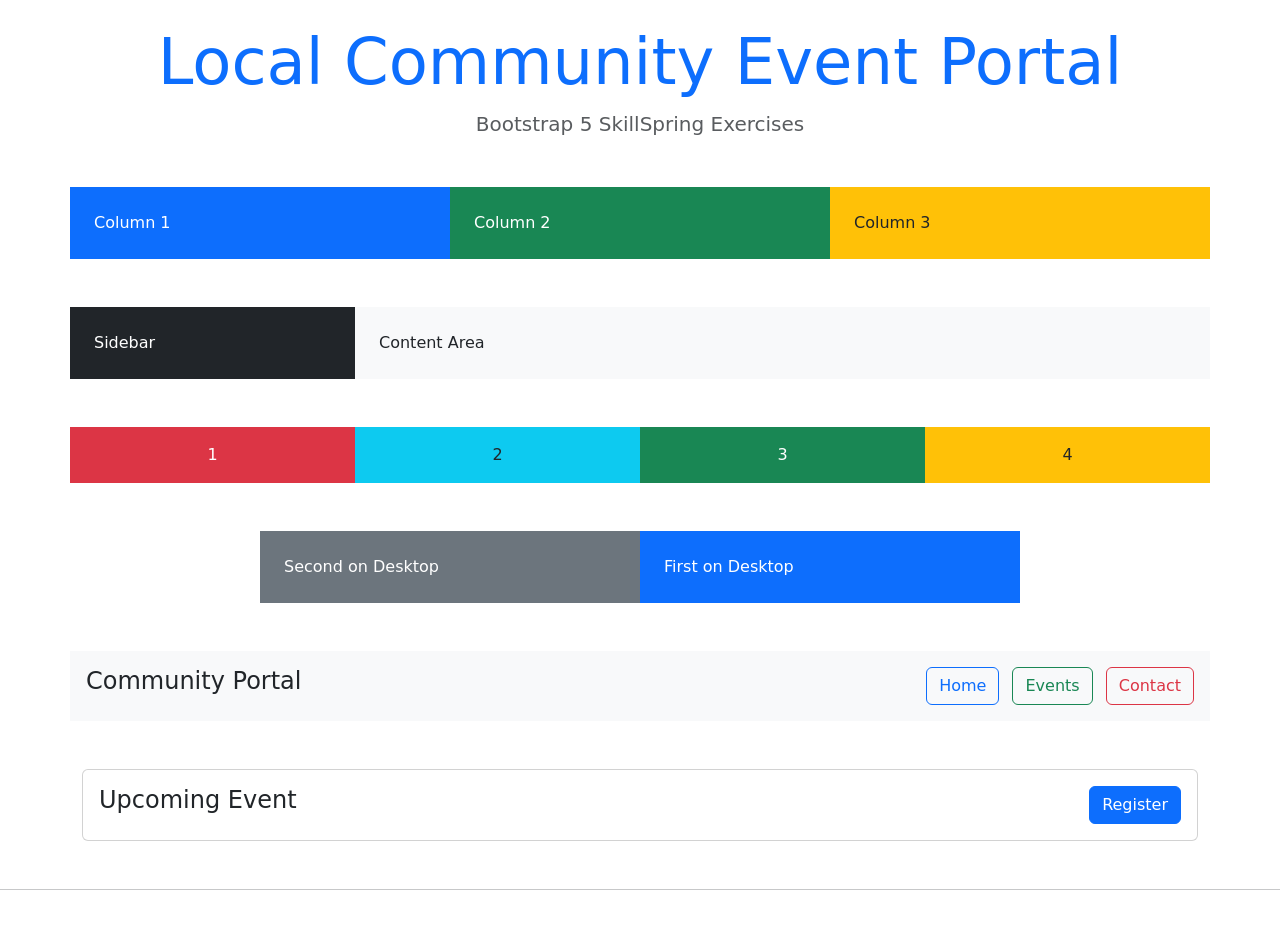
==== M1 Bootstrap5/index.html @ d45ac6c2 "index P1" ====
<!DOCTYPE html>
<html lang="en">

<head>

    <meta charset="UTF-8">
    <meta name="viewport" content="width=device-width, initial-scale=1">

    <title>Bootstrap 5 Exercises</title>

    <!-- Bootstrap CSS CDN -->
    <link href="https://cdn.jsdelivr.net/npm/bootstrap@5.3.7/dist/css/bootstrap.min.css" rel="stylesheet">

    <!-- Bootstrap Icons -->
    <link rel="stylesheet"
    href="https://cdn.jsdelivr.net/npm/bootstrap-icons@1.11.3/font/bootstrap-icons.min.css">

    <link rel="stylesheet" href="style.css">

</head>

<body>

<div class="container mt-4">

<h1 class="display-3 text-center text-primary">
Local Community Event Portal
</h1>

<p class="lead text-center text-muted">
Bootstrap 5 SkillSpring Exercises
</p>

</div>

<!-- ===========================
Exercise 3
=========================== -->

<div class="container mt-5">

<div class="row">

<div class="col-12 col-md-6 col-lg-4 bg-primary text-white p-4">

Column 1

</div>

<div class="col-12 col-md-6 col-lg-4 bg-success text-white p-4">

Column 2

</div>

<div class="col-12 col-lg-4 bg-warning p-4">

Column 3

</div>

</div>

</div>

<!-- ===========================
Exercise 4
=========================== -->

<div class="container mt-5">

<div class="row">

<div class="col-md-3 bg-dark text-white p-4">

Sidebar

</div>

<div class="col-md-9 bg-light p-4">

Content Area

</div>

</div>

</div>

<div class="container mt-5">

<div class="row text-center">

<div class="col-sm-3 bg-danger text-white p-3">
1
</div>

<div class="col-sm-3 bg-info p-3">
2
</div>

<div class="col-sm-3 bg-success text-white p-3">
3
</div>

<div class="col-sm-3 bg-warning p-3">
4
</div>

</div>

</div>

<!-- ===========================
Exercise 5
=========================== -->

<div class="container mt-5">

<div class="row justify-content-center align-items-center">

<div class="col-md-4 order-md-2 bg-primary text-white p-4">

First on Desktop

</div>

<div class="col-md-4 order-md-1 bg-secondary text-white p-4">

Second on Desktop

</div>

</div>

</div>

<!-- ===========================
Exercise 6
=========================== -->

<nav class="container d-flex flex-column flex-md-row justify-content-between align-items-center bg-light p-3 mt-5">

<h4>Community Portal</h4>

<div>

<a href="#" class="btn btn-outline-primary me-2">

Home

</a>

<a href="#" class="btn btn-outline-success me-2">

Events

</a>

<a href="#" class="btn btn-outline-danger">

Contact

</a>

</div>

</nav>

<div class="container mt-5">

<div class="card">

<div class="card-body d-flex justify-content-between align-items-center">

<h4>Upcoming Event</h4>

<button class="btn btn-primary">

Register

</button>

</div>

</div>

</div>

<hr class="my-5">
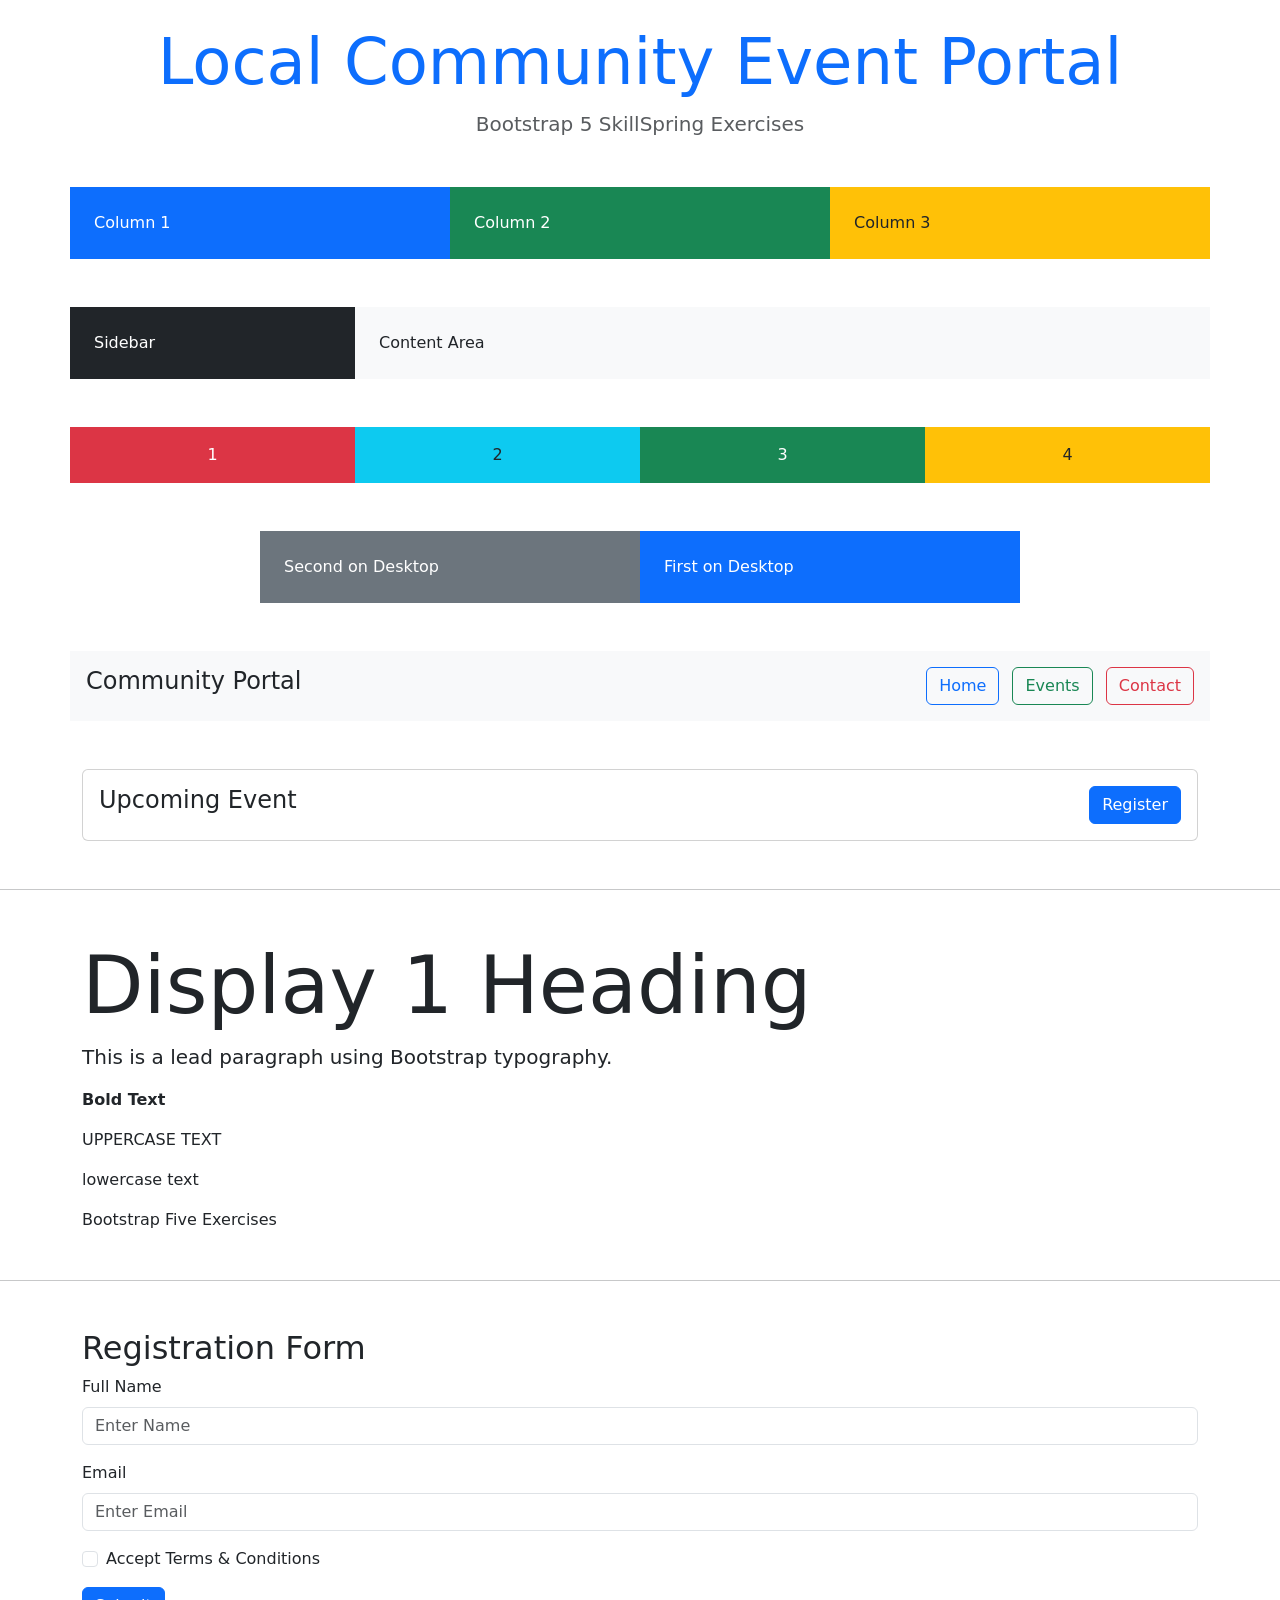
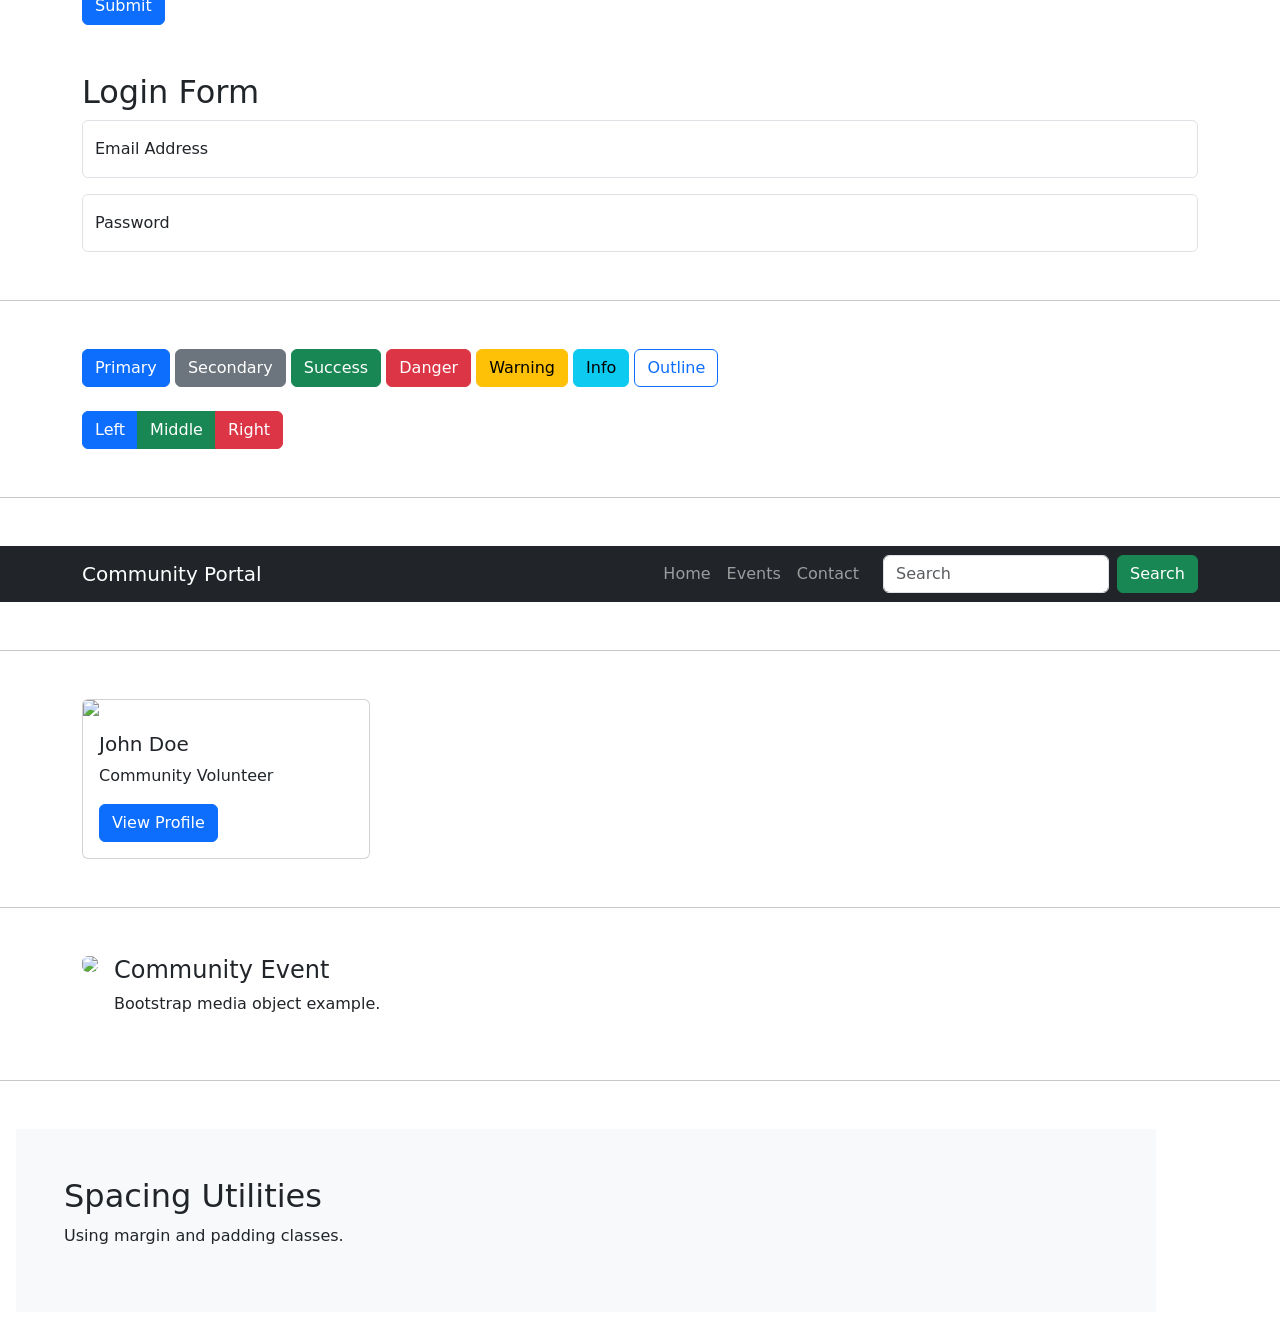
==== commit e84fb78a: "Index P2" ====
--- a/M1 Bootstrap5/index.html
+++ b/M1 Bootstrap5/index.html
@@ -187,4 +187,349 @@
 
 </div>
 
-<hr class="my-5">+<hr class="my-5">
+
+<!-- ===========================
+Exercise 7 - Typography
+=========================== -->
+
+<div class="container mt-5">
+
+    <h1 class="display-1">Display 1 Heading</h1>
+
+    <p class="lead">
+        This is a lead paragraph using Bootstrap typography.
+    </p>
+
+    <p class="fw-bold">Bold Text</p>
+
+    <p class="text-uppercase">uppercase text</p>
+
+    <p class="text-lowercase">LOWERCASE TEXT</p>
+
+    <p class="text-capitalize">bootstrap five exercises</p>
+
+</div>
+
+<hr class="my-5">
+
+<!-- ===========================
+Exercise 8 - Forms
+=========================== -->
+
+<div class="container">
+
+    <h2>Registration Form</h2>
+
+    <form>
+
+        <div class="mb-3">
+
+            <label class="form-label">Full Name</label>
+
+            <input
+            type="text"
+            class="form-control"
+            placeholder="Enter Name">
+
+        </div>
+
+        <div class="mb-3">
+
+            <label class="form-label">Email</label>
+
+            <input
+            type="email"
+            class="form-control"
+            placeholder="Enter Email">
+
+        </div>
+
+        <div class="form-check mb-3">
+
+            <input
+            class="form-check-input"
+            type="checkbox">
+
+            <label class="form-check-label">
+
+                Accept Terms & Conditions
+
+            </label>
+
+        </div>
+
+        <button class="btn btn-primary">
+
+            Submit
+
+        </button>
+
+    </form>
+
+</div>
+
+<div class="container mt-5">
+
+    <h2>Login Form</h2>
+
+    <div class="form-floating mb-3">
+
+        <input
+        type="email"
+        class="form-control"
+        id="email"
+        placeholder="Email">
+
+        <label for="email">
+
+            Email Address
+
+        </label>
+
+    </div>
+
+    <div class="form-floating">
+
+        <input
+        type="password"
+        class="form-control"
+        id="password"
+        placeholder="Password">
+
+        <label for="password">
+
+            Password
+
+        </label>
+
+    </div>
+
+</div>
+
+<hr class="my-5">
+
+<!-- ===========================
+Exercise 9 - Buttons
+=========================== -->
+
+<div class="container">
+
+    <button class="btn btn-primary">Primary</button>
+
+    <button class="btn btn-secondary">Secondary</button>
+
+    <button class="btn btn-success">Success</button>
+
+    <button class="btn btn-danger">Danger</button>
+
+    <button class="btn btn-warning">Warning</button>
+
+    <button class="btn btn-info">Info</button>
+
+    <button class="btn btn-outline-primary">Outline</button>
+
+</div>
+
+<div class="container mt-4">
+
+    <div class="btn-group">
+
+        <button class="btn btn-primary">
+
+            Left
+
+        </button>
+
+        <button class="btn btn-success">
+
+            Middle
+
+        </button>
+
+        <button class="btn btn-danger">
+
+            Right
+
+        </button>
+
+    </div>
+
+</div>
+
+<hr class="my-5">
+
+<!-- ===========================
+Exercise 10 - Navbar
+=========================== -->
+
+<nav class="navbar navbar-expand-lg navbar-dark bg-dark">
+
+<div class="container">
+
+<a class="navbar-brand" href="#">
+
+Community Portal
+
+</a>
+
+<button
+class="navbar-toggler"
+type="button"
+data-bs-toggle="collapse"
+data-bs-target="#menu">
+
+<span class="navbar-toggler-icon"></span>
+
+</button>
+
+<div
+class="collapse navbar-collapse"
+id="menu">
+
+<ul class="navbar-nav ms-auto">
+
+<li class="nav-item">
+
+<a class="nav-link" href="#">
+
+Home
+
+</a>
+
+</li>
+
+<li class="nav-item">
+
+<a class="nav-link" href="#">
+
+Events
+
+</a>
+
+</li>
+
+<li class="nav-item">
+
+<a class="nav-link" href="#">
+
+Contact
+
+</a>
+
+</li>
+
+</ul>
+
+<form class="d-flex ms-3">
+
+<input
+class="form-control me-2"
+type="search"
+placeholder="Search">
+
+<button class="btn btn-success">
+
+Search
+
+</button>
+
+</form>
+
+</div>
+
+</div>
+
+</nav>
+
+<hr class="my-5">
+
+<!-- ===========================
+Exercise 11 - Cards
+=========================== -->
+
+<div class="container">
+
+<div class="card" style="width:18rem;">
+
+<img
+src="https://picsum.photos/300"
+class="card-img-top">
+
+<div class="card-body">
+
+<h5 class="card-title">
+
+John Doe
+
+</h5>
+
+<p class="card-text">
+
+Community Volunteer
+
+</p>
+
+<a href="#" class="btn btn-primary">
+
+View Profile
+
+</a>
+
+</div>
+
+</div>
+
+</div>
+
+<hr class="my-5">
+
+<!-- ===========================
+Exercise 11.2 - Media Object
+=========================== -->
+
+<div class="container">
+
+<div class="d-flex align-items-start">
+
+<img
+src="https://picsum.photos/120"
+class="rounded me-3">
+
+<div>
+
+<h4>Community Event</h4>
+
+<p>
+
+Bootstrap media object example.
+
+</p>
+
+</div>
+
+</div>
+
+</div>
+
+<hr class="my-5">
+
+<!-- ===========================
+Exercise 12 - Spacing Utilities
+=========================== -->
+
+<div class="container bg-light m-3 p-5">
+
+<h2>
+
+Spacing Utilities
+
+</h2>
+
+<p>
+
+Using margin and padding classes.
+
+</p>
+
+</div>
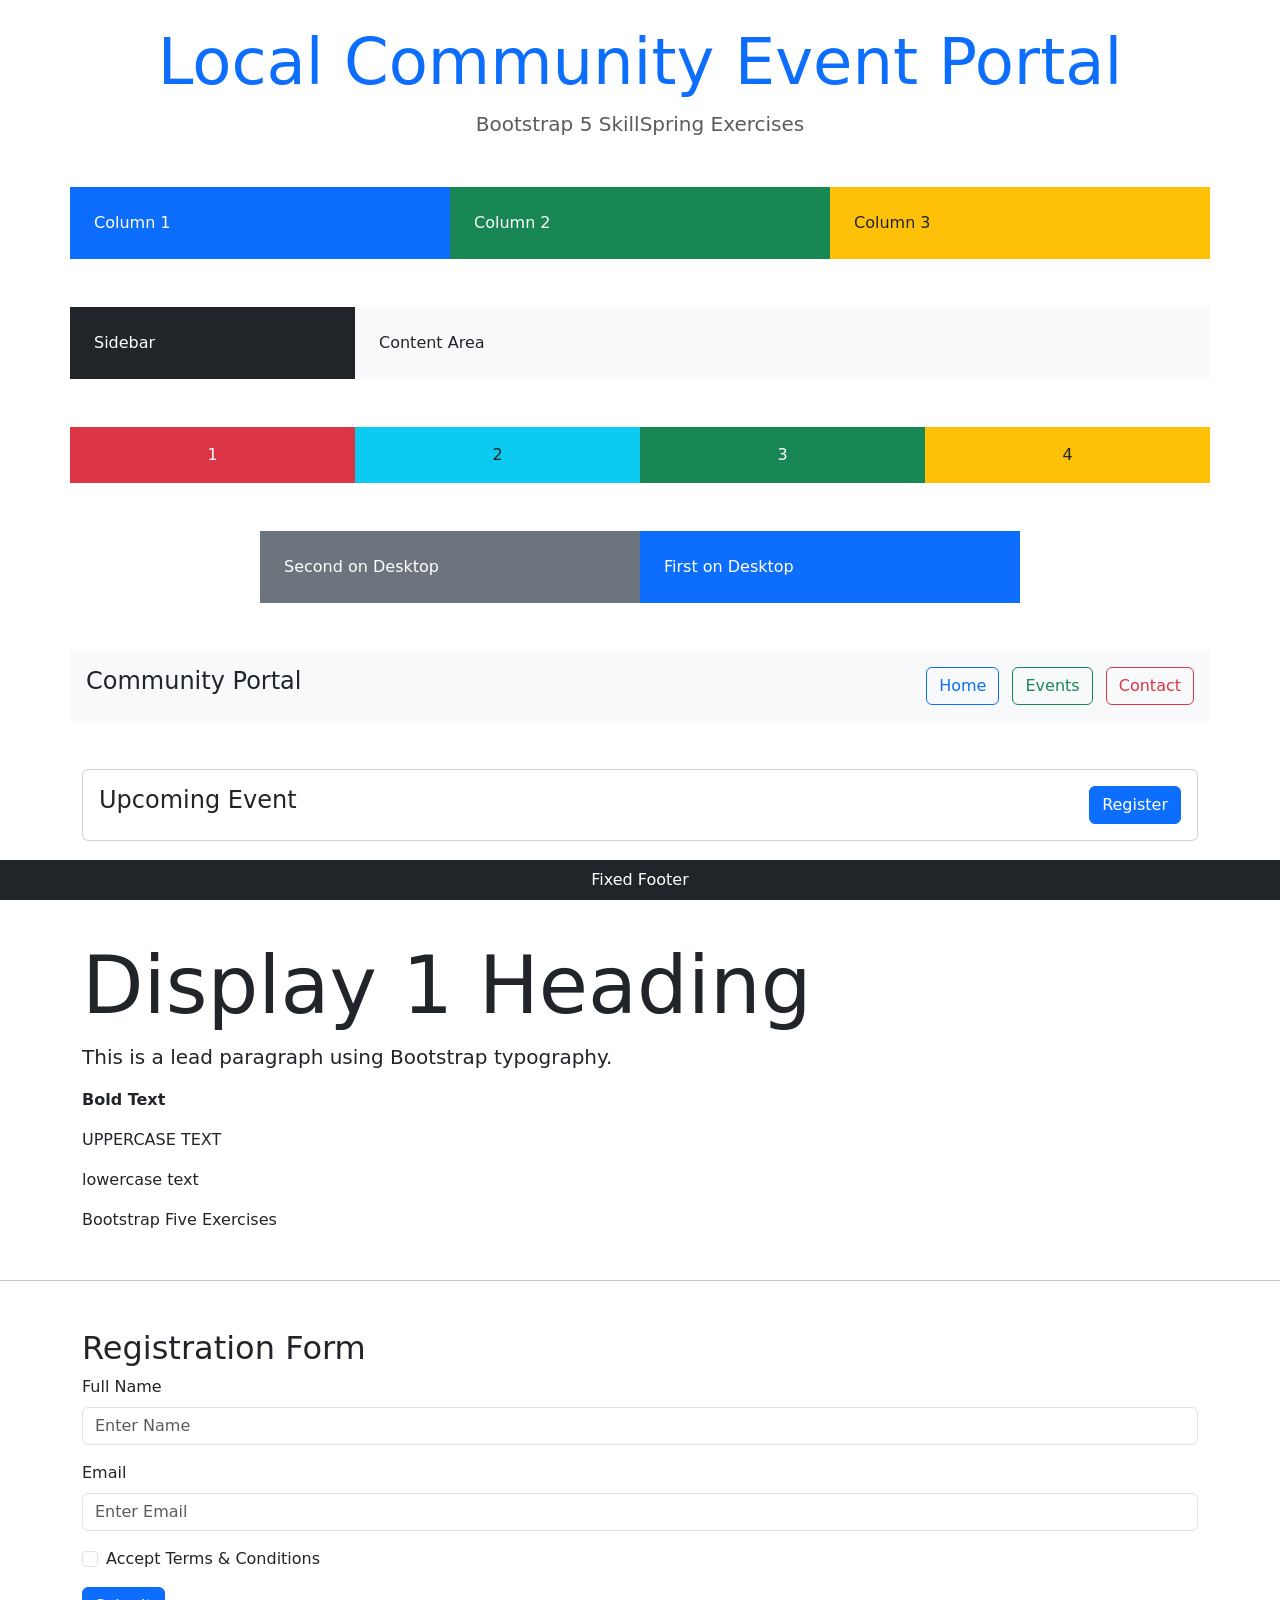
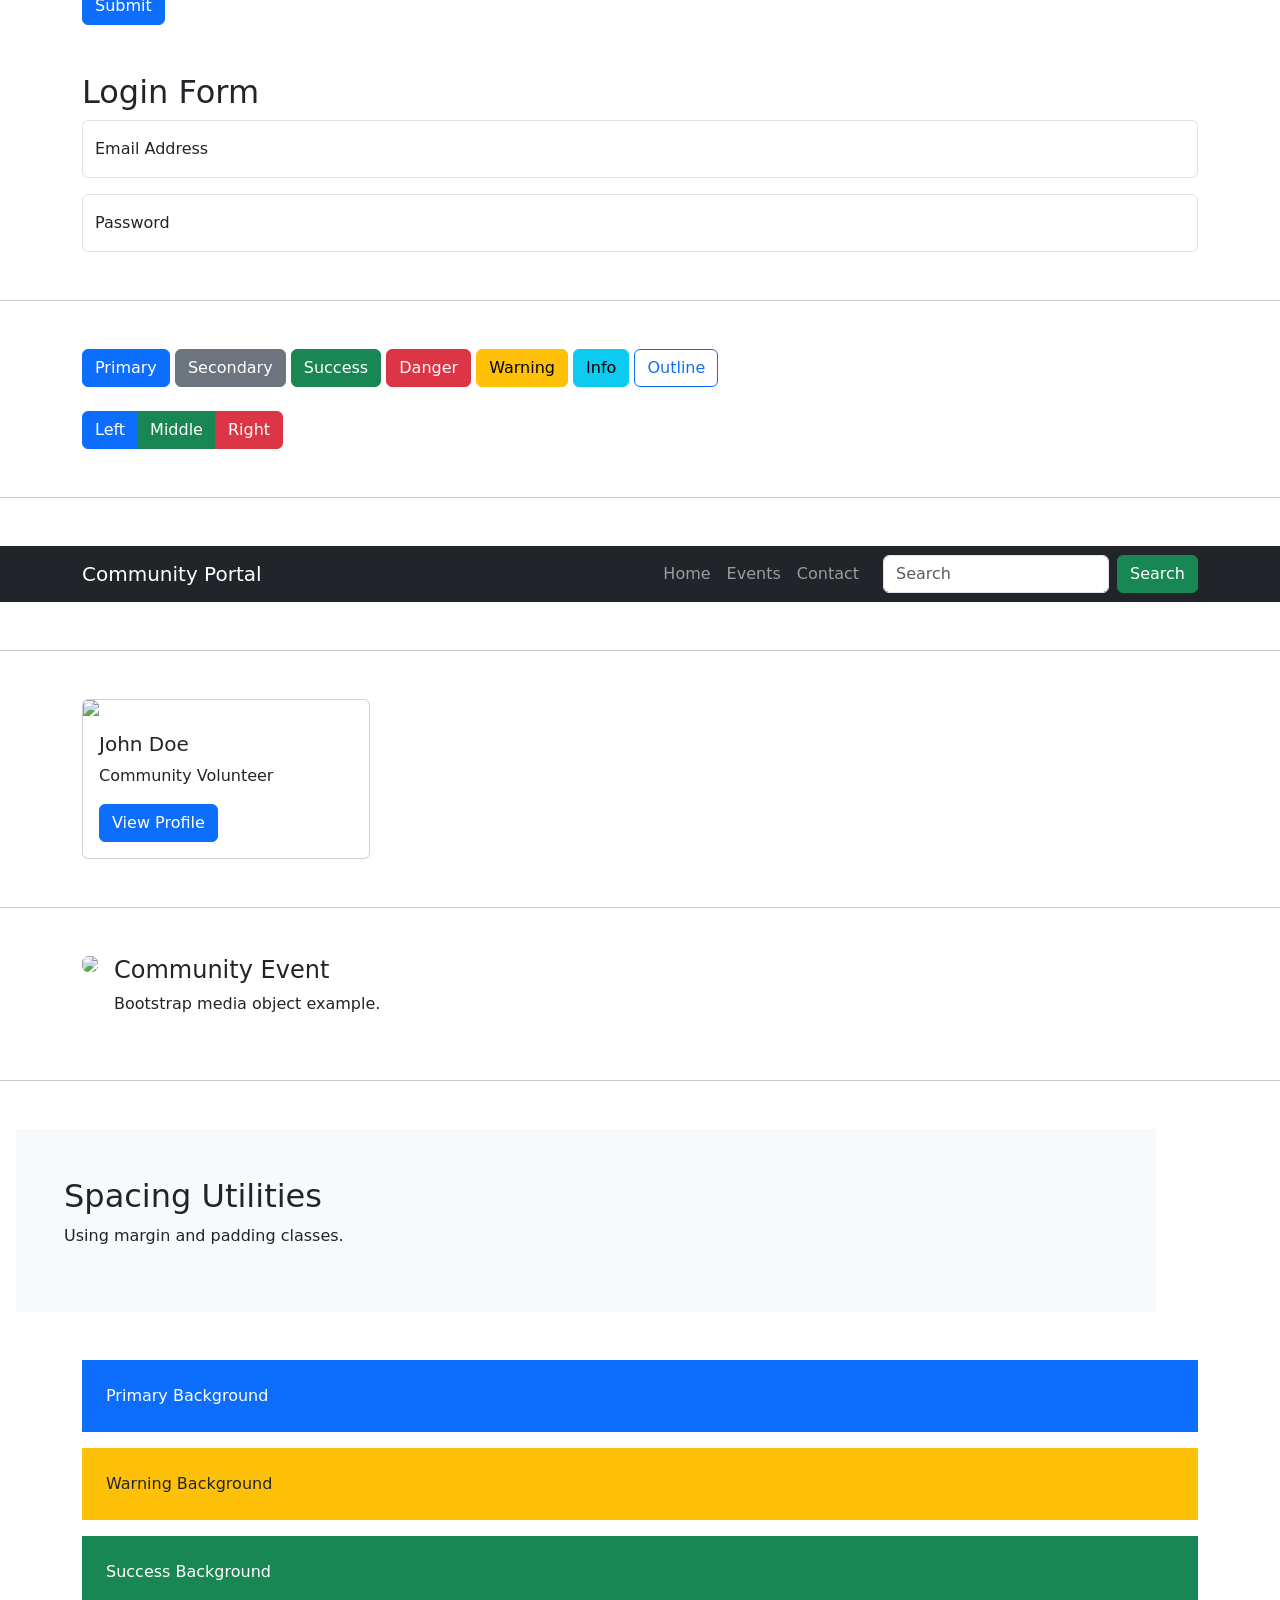
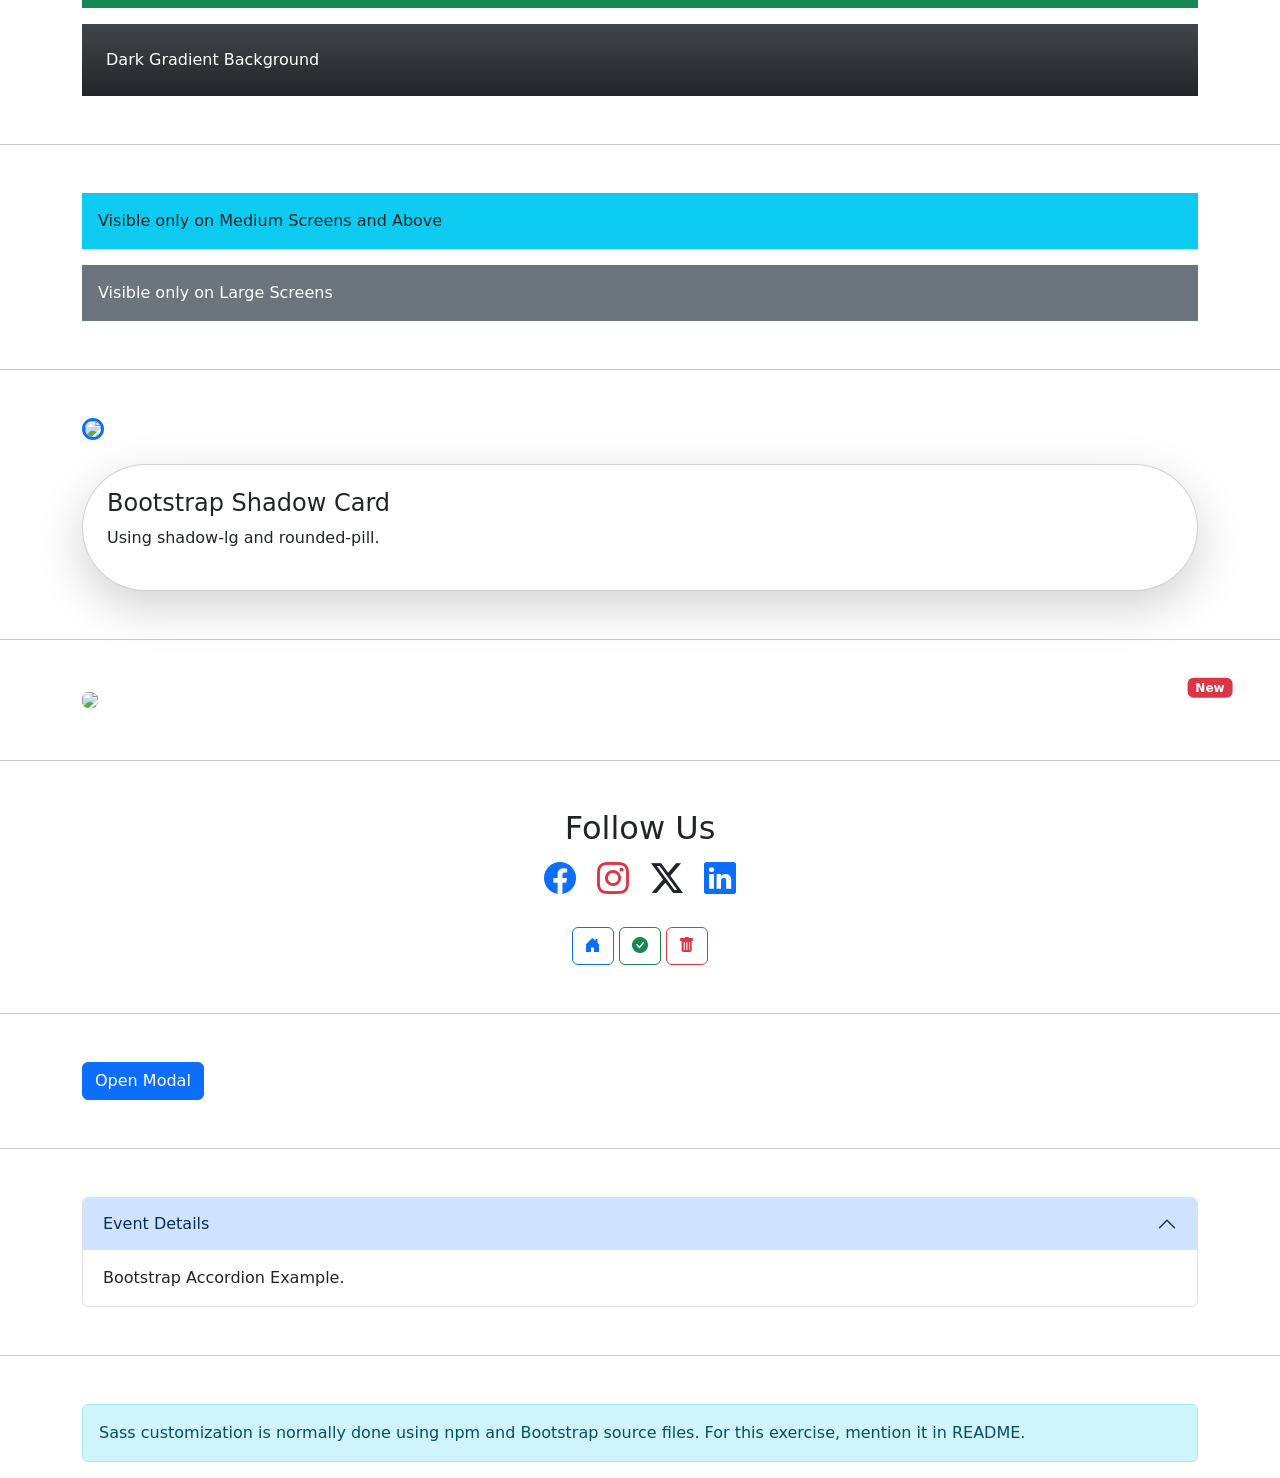
==== commit 9a11368a: "index P3" ====
--- a/M1 Bootstrap5/index.html
+++ b/M1 Bootstrap5/index.html
@@ -532,4 +532,292 @@
 
 </p>
 
-</div>+</div>
+
+<!-- ===========================
+Exercise 13 - Colors & Backgrounds
+=========================== -->
+
+<div class="container mt-5">
+
+    <div class="bg-primary text-white p-4 mb-3">
+
+        Primary Background
+
+    </div>
+
+    <div class="bg-warning text-dark p-4 mb-3">
+
+        Warning Background
+
+    </div>
+
+    <div class="bg-success text-white p-4 mb-3">
+
+        Success Background
+
+    </div>
+
+    <div class="bg-dark bg-gradient text-white p-4">
+
+        Dark Gradient Background
+
+    </div>
+
+</div>
+
+<hr class="my-5">
+
+<!-- ===========================
+Exercise 14 - Display Utilities
+=========================== -->
+
+<div class="container">
+
+    <div class="d-none d-md-block bg-info p-3 mb-3">
+
+        Visible only on Medium Screens and Above
+
+    </div>
+
+    <div class="d-none d-lg-flex bg-secondary text-white p-3">
+
+        Visible only on Large Screens
+
+    </div>
+
+</div>
+
+<hr class="my-5">
+
+<!-- ===========================
+Exercise 15 - Borders & Shadows
+=========================== -->
+
+<div class="container">
+
+    <img
+    src="https://picsum.photos/200"
+    class="rounded-circle border border-primary border-3 mb-4">
+
+    <div class="card shadow-lg rounded-pill p-4">
+
+        <h4>
+
+            Bootstrap Shadow Card
+
+        </h4>
+
+        <p>
+
+            Using shadow-lg and rounded-pill.
+
+        </p>
+
+    </div>
+
+</div>
+
+<hr class="my-5">
+
+<!-- ===========================
+Exercise 16 - Position Utilities
+=========================== -->
+
+<div class="container position-relative mt-5">
+
+    <img
+    src="https://picsum.photos/500/250"
+    class="img-fluid rounded">
+
+    <span
+    class="position-absolute top-0 start-100 translate-middle badge bg-danger">
+
+        New
+
+    </span>
+
+</div>
+
+<footer class="position-fixed bottom-0 start-0 w-100 bg-dark text-white text-center p-2">
+
+    Fixed Footer
+
+</footer>
+
+<hr class="my-5">
+
+<!-- ===========================
+Exercise 17 - Bootstrap Icons
+=========================== -->
+
+<div class="container text-center mt-5">
+
+    <h2>Follow Us</h2>
+
+    <i class="bi bi-facebook fs-2 text-primary me-3"></i>
+
+    <i class="bi bi-instagram fs-2 text-danger me-3"></i>
+
+    <i class="bi bi-twitter-x fs-2 text-dark me-3"></i>
+
+    <i class="bi bi-linkedin fs-2 text-primary"></i>
+
+    <br><br>
+
+    <button class="btn btn-outline-primary">
+
+        <i class="bi bi-house-door-fill"></i>
+
+    </button>
+
+    <button class="btn btn-outline-success">
+
+        <i class="bi bi-check-circle-fill"></i>
+
+    </button>
+
+    <button class="btn btn-outline-danger">
+
+        <i class="bi bi-trash-fill"></i>
+
+    </button>
+
+</div>
+
+<hr class="my-5">
+
+<!-- ===========================
+Exercise 18 - Modal
+=========================== -->
+
+<div class="container">
+
+<button
+class="btn btn-primary"
+data-bs-toggle="modal"
+data-bs-target="#eventModal">
+
+Open Modal
+
+</button>
+
+<div
+class="modal fade"
+id="eventModal">
+
+<div class="modal-dialog">
+
+<div class="modal-content">
+
+<div class="modal-header">
+
+<h5 class="modal-title">
+
+Community Event
+
+</h5>
+
+<button
+class="btn-close"
+data-bs-dismiss="modal">
+
+</button>
+
+</div>
+
+<div class="modal-body">
+
+Welcome to Bootstrap 5 Modal!
+
+</div>
+
+<div class="modal-footer">
+
+<button
+class="btn btn-secondary"
+data-bs-dismiss="modal">
+
+Close
+
+</button>
+
+</div>
+
+</div>
+
+</div>
+
+</div>
+
+</div>
+
+<hr class="my-5">
+
+<!-- ===========================
+Exercise 18.2 - Accordion
+=========================== -->
+
+<div class="container">
+
+<div
+class="accordion"
+id="accordionExample">
+
+<div class="accordion-item">
+
+<h2 class="accordion-header">
+
+<button
+class="accordion-button"
+data-bs-toggle="collapse"
+data-bs-target="#collapseOne">
+
+Event Details
+
+</button>
+
+</h2>
+
+<div
+id="collapseOne"
+class="accordion-collapse collapse show"
+data-bs-parent="#accordionExample">
+
+<div class="accordion-body">
+
+Bootstrap Accordion Example.
+
+</div>
+
+</div>
+
+</div>
+
+</div>
+
+</div>
+
+<hr class="my-5">
+
+<!-- ===========================
+Exercise 19 - Sass
+=========================== -->
+
+<div class="container">
+
+<div class="alert alert-info">
+
+Sass customization is normally done using npm and Bootstrap source files.
+For this exercise, mention it in README.
+
+</div>
+
+</div>
+
+<!-- Bootstrap JS -->
+
+<script src="https://cdn.jsdelivr.net/npm/bootstrap@5.3.7/dist/js/bootstrap.bundle.min.js"></script>
+
+</body>
+</html>
